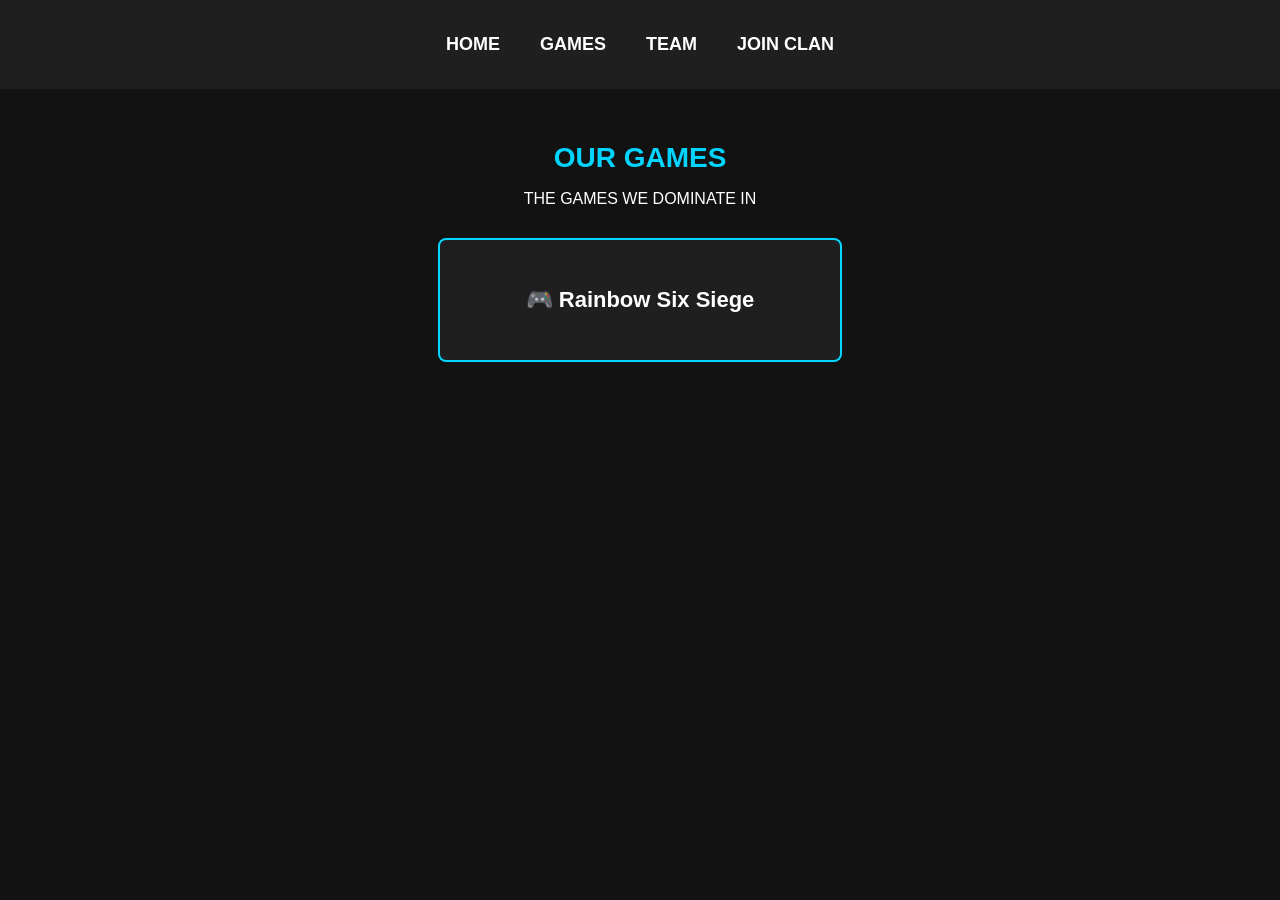
==== games.html @ a0bbfb3c "Update games.html" ====
<!DOCTYPE html>
<html lang="nl">
<head>
    <meta charset="UTF-8">
    <meta name="viewport" content="width=device-width, initial-scale=1.0">
    <title>Our Games | Clan Vexorian</title>
    <link rel="stylesheet" href="style.css?v=8">
</head>
<body>

    <header>
        <nav class="navbar">
            <a href="index.html">HOME</a>
            <a href="games.html">GAMES</a>
            <a href="team.html">TEAM</a>
            <a href="https://discord.gg/qqBVGJXH9" target="_blank" class="nav-join-btn">JOIN CLAN</a>
        </nav>
    </header>

    <section class="hero">
        <div class="content">
            <h1>OUR GAMES</h1>
            <p class="slogan">THE GAMES WE DOMINATE IN</p>

            <div class="games-list">
                <div class="game-card">
                    <p>🎮 Rainbow Six Siege</p>
                </div>
            </div>
        </div>
    </section>

</body>
</html>
---- style.css ----
/* ==========================================================================
   1. Algemene Stijlen & Basis
   ========================================================================== */
body {
    background-color: #121212;
    color: white;
    font-family: 'Segoe UI', Tahoma, Geneva, Verdana, sans-serif;
    margin: 0;
    text-align: center;
}

h1 {
    font-size: 28px;
    margin-bottom: 15px;
    color: #00d4ff;
}

/* ==========================================================================
   2. Navigatiebalk (Navbar)
   ========================================================================== */
.navbar {
    display: flex;
    justify-content: center;
    padding: 20px;
    background-color: #1f1f1f;
}

.navbar a {
    color: white;
    padding: 14px 20px;
    text-decoration: none;
    font-size: 18px;
    font-weight: bold;
    transition: 0.3s;
}

.navbar a:hover {
    color: #00d4ff;
}

/* ==========================================================================
   3. Hero Sectie & Bovenste Join Knop (met Logo)
   ========================================================================== */
.hero {
    padding: 30px 20px;
    display: flex;
    justify-content: center;
}

/* De opvallende bovenste knop met logo */
.top-join-btn {
    background-color: #00d4ff;
    color: #121212;
    padding: 12px 28px;
    text-decoration: none;
    font-weight: bold;
    border-radius: 8px;
    font-size: 22px;
    display: inline-flex;
    align-items: center;
    justify-content: center;
    gap: 12px;
    margin-bottom: 25px;
    transition: 0.3s ease;
    box-shadow: 0 4px 15px rgba(0, 212, 255, 0.4);
}

.top-join-btn:hover {
    background-color: #ffffff;
    transform: scale(1.05);
}

/* Afmetingen van het logo binnen de knop */
.btn-logo {
    width: 35px;
    height: 35px;
    object-fit: contain;
    border-radius: 50%; /* Maakt het logo subtiel rond */
}

/* ==========================================================================
   4. Startscherm Welkomstkaart
   ========================================================================== */
.r6s-card {
    background-color: #1f1f1f;
    border: 2px solid #00d4ff;
    border-radius: 12px;
    padding: 35px;
    max-width: 650px;
    width: 100%;
    text-align: left;
    box-shadow: 0 0 20px rgba(0, 212, 255, 0.25);
}

.r6s-description {
    font-size: 18px;
    line-height: 1.6;
    color: #dddddd;
}

.r6s-list {
    list-style: none;
    padding-left: 0;
    margin: 25px 0;
}

.r6s-list li {
    font-size: 18px;
    margin-bottom: 12px;
    font-weight: bold;
}

.r6s-callout {
    font-size: 20px;
    font-weight: bold;
    color: #ffffff;
    text-align: center;
    margin: 30px 0 20px 0;
}

.join-btn {
    background-color: #7289da; /* Discord Paars-Blauw */
    color: #ffffff;
    padding: 14px 28px;
    text-decoration: none;
    font-weight: bold;
    border-radius: 8px;
    font-size: 20px;
    display: block;
    width: fit-content;
    margin: 0 auto;
    transition: 0.3s ease;
}

.join-btn:hover {
    background-color: #5b6eae;
    transform: scale(1.05);
}

/* ==========================================================================
   5. Games & Team Pagina Structuur
   ========================================================================== */
.games-list, .team-list {
    display: flex;
    flex-direction: column;
    align-items: center;
    gap: 20px;
    margin-top: 30px;
}

.game-card, .team-card {
    background-color: #1f1f1f;
    padding: 25px 40px;
    border-radius: 8px;
    font-size: 22px;
    font-weight: bold;
    width: 320px;
    border: 2px solid #00d4ff;
    transition: 0.3s ease-in-out;
}

.game-card:hover, .team-card:hover {
    transform: scale(1.03);
}

/* Team Rollen & Kleuren */
.role-title {
    display: block;
    font-size: 14px;
    letter-spacing: 2px;
    margin-bottom: 10px;
}

.leader-card { border-color: #a020f0; }
.leader-card .role-title { color: #a020f0; }

.co-leader-card { border-color: #00d4ff; }
.co-leader-card .role-title { color: #00d4ff; }

.admin-card { border-color: #ff69b4; }
.admin-card .role-title { color: #ff69b4; }

.member-name {
    margin: 5px 0;
    font-size: 24px;
}
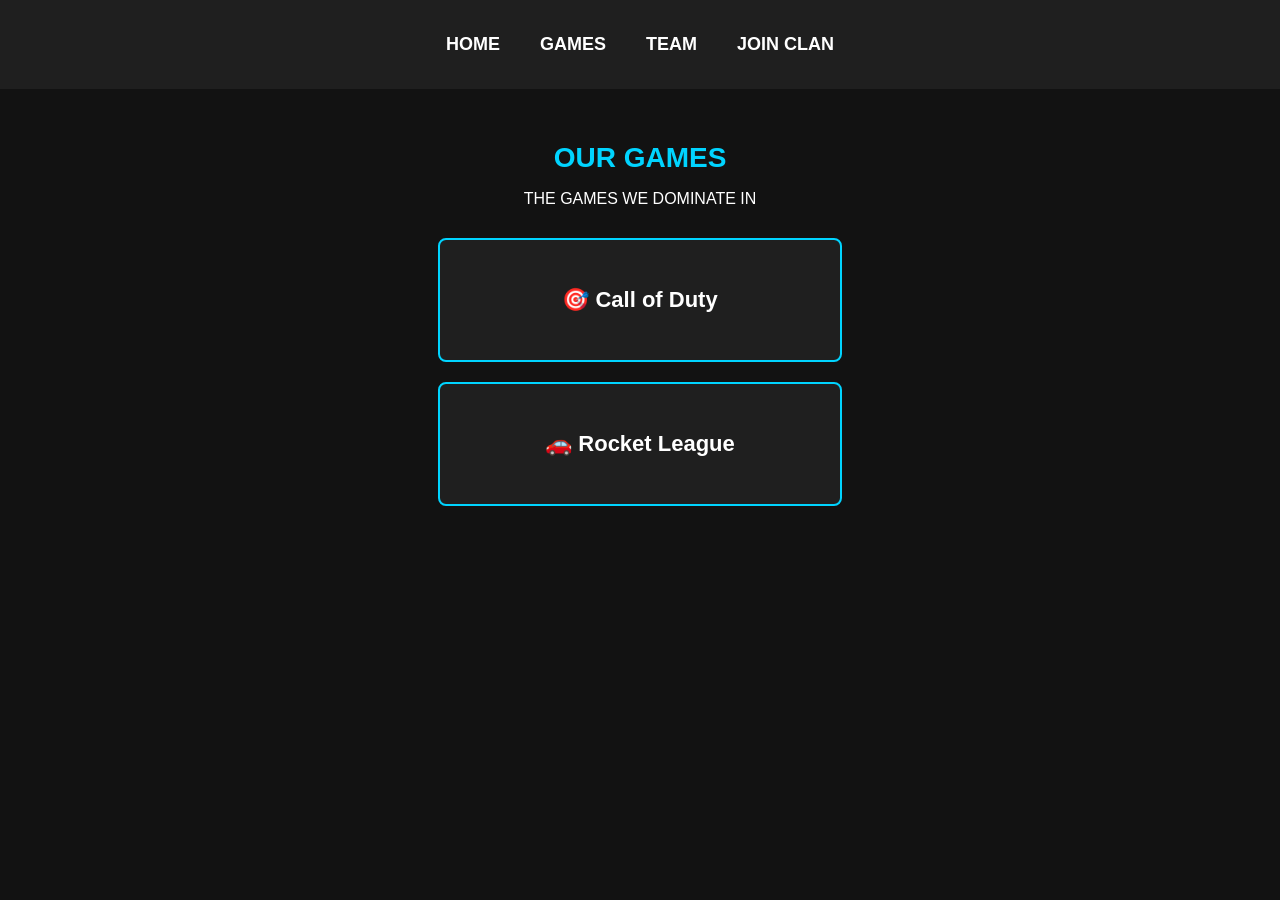
==== commit 3120ec55: "Update games.html" ====
--- a/games.html
+++ b/games.html
@@ -4,7 +4,7 @@
     <meta charset="UTF-8">
     <meta name="viewport" content="width=device-width, initial-scale=1.0">
     <title>Our Games | Clan Vexorian</title>
-    <link rel="stylesheet" href="style.css?v=8">
+    <link rel="stylesheet" href="style.css?v=9">
 </head>
 <body>
 
@@ -24,7 +24,10 @@
 
             <div class="games-list">
                 <div class="game-card">
-                    <p>🎮 Rainbow Six Siege</p>
+                    <p>🎯 Call of Duty</p>
+                </div>
+                <div class="game-card">
+                    <p>🚗 Rocket League</p>
                 </div>
             </div>
         </div>
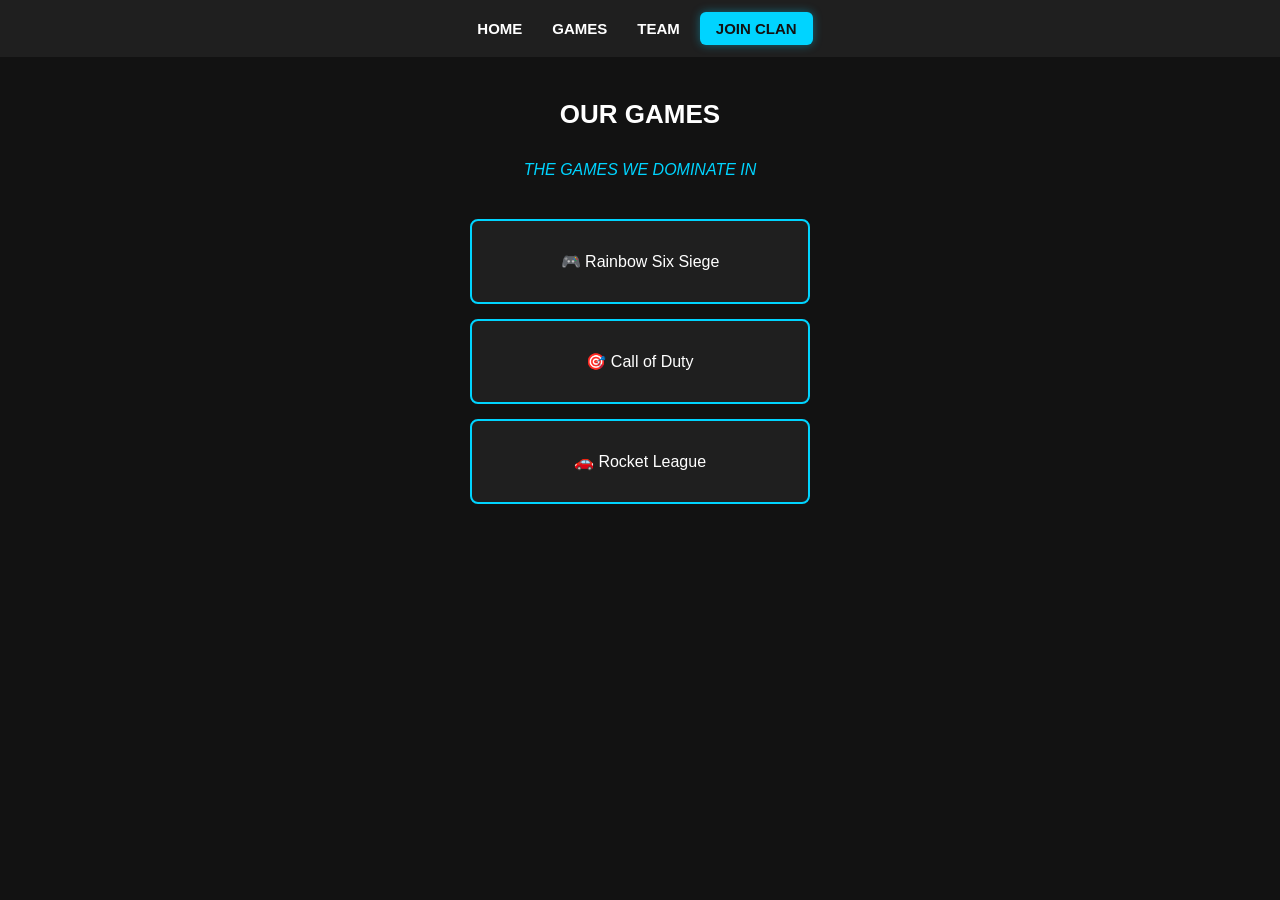
==== commit 2ed8f3a5: "Update games.html" ====
--- a/games.html
+++ b/games.html
@@ -2,9 +2,9 @@
 <html lang="nl">
 <head>
     <meta charset="UTF-8">
-    <meta name="viewport" content="width=device-width, initial-scale=1.0">
+    <meta name="viewport" content="width=device-width, initial-scale=1.0, maximum-scale=1.0, user-scalable=no">
     <title>Our Games | Clan Vexorian</title>
-    <link rel="stylesheet" href="style.css?v=9">
+    <link rel="stylesheet" href="style.css?v=12">
 </head>
 <body>
 
@@ -24,6 +24,9 @@
 
             <div class="games-list">
                 <div class="game-card">
+                    <p>🎮 Rainbow Six Siege</p>
+                </div>
+                <div class="game-card">
                     <p>🎯 Call of Duty</p>
                 </div>
                 <div class="game-card">
--- a/style.css
+++ b/style.css
@@ -1,18 +1,34 @@
 /* ==========================================================================
-   1. Algemene Stijlen & Basis
-   ========================================================================== */
-body {
+   1. Algemene Reset & Mobiele Bescherming
+   ========================================================================== */
+*, *::before, *::after {
+    box-sizing: border-box; /* Zorgt dat padding de elementen niet breder maakt */
+}
+
+html, body {
+    margin: 0;
+    padding: 0;
+    width: 100%;
+    max-width: 100%;
+    overflow-x: hidden; /* Voorkomt absoluut dat je naar rechts kunt schuiven */
     background-color: #121212;
     color: white;
     font-family: 'Segoe UI', Tahoma, Geneva, Verdana, sans-serif;
-    margin: 0;
     text-align: center;
 }
 
 h1 {
-    font-size: 28px;
+    font-size: 26px;
     margin-bottom: 15px;
+    color: #ffffff;
+    word-wrap: break-word;
+}
+
+.slogan {
+    font-size: 16px;
     color: #00d4ff;
+    font-style: italic;
+    margin-bottom: 25px;
 }
 
 /* ==========================================================================
@@ -21,15 +37,19 @@
 .navbar {
     display: flex;
     justify-content: center;
-    padding: 20px;
+    align-items: center;
+    padding: 12px 10px;
     background-color: #1f1f1f;
+    gap: 10px;
+    width: 100%;
+    flex-wrap: wrap; /* Zorgt dat knoppen meebewegen naar een nieuwe regel */
 }
 
 .navbar a {
     color: white;
-    padding: 14px 20px;
+    padding: 8px 10px;
     text-decoration: none;
-    font-size: 18px;
+    font-size: 15px;
     font-weight: bold;
     transition: 0.3s;
 }
@@ -38,139 +58,113 @@
     color: #00d4ff;
 }
 
-/* ==========================================================================
-   3. Hero Sectie & Bovenste Join Knop (met Logo)
-   ========================================================================== */
-.hero {
-    padding: 30px 20px;
-    display: flex;
-    justify-content: center;
-}
-
-/* De opvallende bovenste knop met logo */
-.top-join-btn {
+/* Specifieke stijl voor de JOIN CLAN knop */
+.navbar .nav-join-btn {
     background-color: #00d4ff;
     color: #121212;
-    padding: 12px 28px;
-    text-decoration: none;
-    font-weight: bold;
-    border-radius: 8px;
-    font-size: 22px;
-    display: inline-flex;
+    border-radius: 6px;
+    padding: 8px 16px;
+    box-shadow: 0 0 10px rgba(0, 212, 255, 0.4);
+    white-space: nowrap;
+}
+
+.navbar .nav-join-btn:hover {
+    background-color: #ffffff;
+    color: #121212;
+}
+
+/* ==========================================================================
+   3. Inhoud & Kaarten
+   ========================================================================== */
+.hero {
+    padding: 20px 10px;
+    display: flex;
+    justify-content: center;
+    width: 100%;
+}
+
+.content {
+    width: 100%;
+    max-width: 600px;
+    display: flex;
+    flex-direction: column;
     align-items: center;
-    justify-content: center;
-    gap: 12px;
-    margin-bottom: 25px;
-    transition: 0.3s ease;
-    box-shadow: 0 4px 15px rgba(0, 212, 255, 0.4);
-}
-
-.top-join-btn:hover {
-    background-color: #ffffff;
-    transform: scale(1.05);
-}
-
-/* Afmetingen van het logo binnen de knop */
-.btn-logo {
-    width: 35px;
-    height: 35px;
-    object-fit: contain;
-    border-radius: 50%; /* Maakt het logo subtiel rond */
-}
-
-/* ==========================================================================
-   4. Startscherm Welkomstkaart
-   ========================================================================== */
+    padding: 0 10px;
+}
+
 .r6s-card {
     background-color: #1f1f1f;
     border: 2px solid #00d4ff;
     border-radius: 12px;
-    padding: 35px;
-    max-width: 650px;
+    padding: 20px;
     width: 100%;
     text-align: left;
     box-shadow: 0 0 20px rgba(0, 212, 255, 0.25);
 }
 
+.r6s-card h1 {
+    color: #00d4ff;
+    text-align: center;
+    font-size: 20px;
+}
+
 .r6s-description {
-    font-size: 18px;
-    line-height: 1.6;
+    font-size: 15px;
+    line-height: 1.5;
     color: #dddddd;
 }
 
 .r6s-list {
     list-style: none;
     padding-left: 0;
-    margin: 25px 0;
+    margin: 20px 0;
 }
 
 .r6s-list li {
-    font-size: 18px;
-    margin-bottom: 12px;
+    font-size: 15px;
+    margin-bottom: 10px;
     font-weight: bold;
 }
 
 .r6s-callout {
-    font-size: 20px;
+    font-size: 16px;
     font-weight: bold;
     color: #ffffff;
     text-align: center;
-    margin: 30px 0 20px 0;
-}
-
-.join-btn {
-    background-color: #7289da; /* Discord Paars-Blauw */
-    color: #ffffff;
-    padding: 14px 28px;
-    text-decoration: none;
-    font-weight: bold;
-    border-radius: 8px;
-    font-size: 20px;
-    display: block;
-    width: fit-content;
-    margin: 0 auto;
-    transition: 0.3s ease;
-}
-
-.join-btn:hover {
-    background-color: #5b6eae;
-    transform: scale(1.05);
-}
-
-/* ==========================================================================
-   5. Games & Team Pagina Structuur
+    margin-top: 20px;
+}
+
+/* ==========================================================================
+   4. Games & Team Lijsten
    ========================================================================== */
 .games-list, .team-list {
     display: flex;
     flex-direction: column;
     align-items: center;
-    gap: 20px;
-    margin-top: 30px;
+    gap: 15px;
+    width: 100%;
+    margin-top: 15px;
 }
 
 .game-card, .team-card {
     background-color: #1f1f1f;
-    padding: 25px 40px;
+    padding: 15px 15px;
     border-radius: 8px;
-    font-size: 22px;
-    font-weight: bold;
-    width: 320px;
+    width: 100%;
+    max-width: 340px;
     border: 2px solid #00d4ff;
     transition: 0.3s ease-in-out;
 }
 
-.game-card:hover, .team-card:hover {
-    transform: scale(1.03);
-}
-
-/* Team Rollen & Kleuren */
 .role-title {
     display: block;
-    font-size: 14px;
+    font-size: 13px;
     letter-spacing: 2px;
-    margin-bottom: 10px;
-}
-
+    font-weight: bold;
+    margin-bottom: 6px;
+}
+
+/* Specifieke rollen op teampagina */
 .leader-card { border-color: #a020f0; }
 .leader-card .role-title { color: #a020f0; }
 
@@ -182,5 +176,32 @@
 
 .member-name {
     margin: 5px 0;
-    font-size: 24px;
-}
+    font-size: 18px;
+    font-weight: bold;
+}
+
+/* ==========================================================================
+   5. Mobiele Schermen (Telefoons)
+   ========================================================================== */
+@media screen and (max-width: 480px) {
+    .navbar {
+        gap: 8px;
+        padding: 10px 5px;
+    }
+
+    .navbar a {
+        font-size: 14px;
+        padding: 6px 8px;
+    }
+
+    /* Zet de JOIN CLAN knop op mobiel netjes onder de overige links */
+    .navbar .nav-join-btn {
+        width: 90%;
+        margin-top: 4px;
+        text-align: center;
+    }
+
+    h1 {
+        font-size: 22px;
+    }
+}
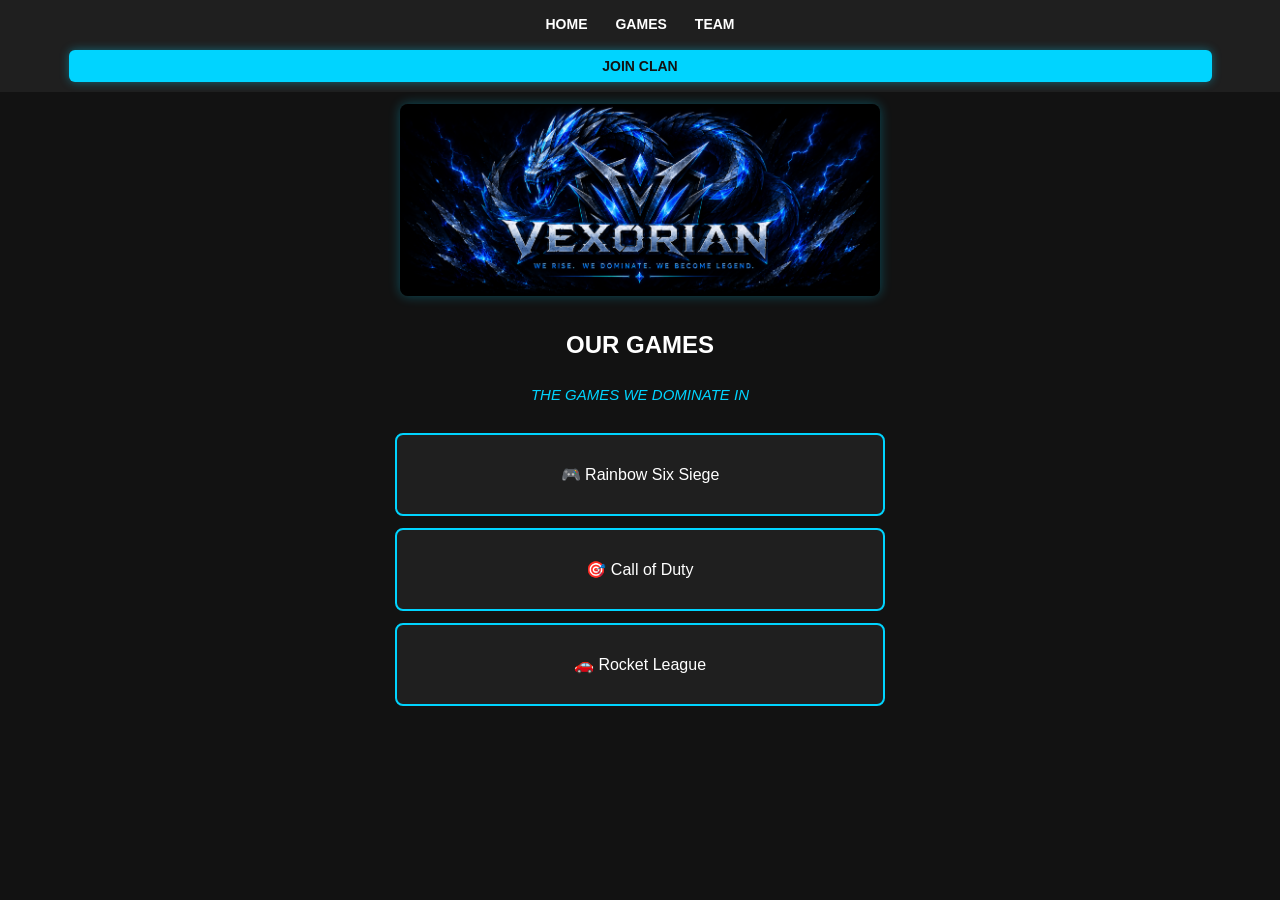
==== commit 0cb69924: "Update games.html" ====
--- a/games.html
+++ b/games.html
@@ -4,7 +4,7 @@
     <meta charset="UTF-8">
     <meta name="viewport" content="width=device-width, initial-scale=1.0, maximum-scale=1.0, user-scalable=no">
     <title>Our Games | Clan Vexorian</title>
-    <link rel="stylesheet" href="style.css?v=12">
+    <link rel="stylesheet" href="style.css?v=14">
 </head>
 <body>
 
@@ -16,6 +16,10 @@
             <a href="https://discord.gg/qqBVGJXH9" target="_blank" class="nav-join-btn">JOIN CLAN</a>
         </nav>
     </header>
+
+    <div class="banner-container">
+        <img src="banner.png" alt="Clan Vexorian Banner" class="clan-banner">
+    </div>
 
     <section class="hero">
         <div class="content">
--- a/style.css
+++ b/style.css
@@ -1,55 +1,55 @@
 /* ==========================================================================
-   1. Algemene Reset & Mobiele Bescherming
+   1. Strikte Mobiele Reset (Voorkomt horizontaal schuiven)
    ========================================================================== */
 *, *::before, *::after {
-    box-sizing: border-box; /* Zorgt dat padding de elementen niet breder maakt */
+    box-sizing: border-box;
 }
 
 html, body {
     margin: 0;
     padding: 0;
-    width: 100%;
+    width: 100vw;
     max-width: 100%;
-    overflow-x: hidden; /* Voorkomt absoluut dat je naar rechts kunt schuiven */
+    overflow-x: hidden; /* Blokkeert horizontaal schuiven volledig */
     background-color: #121212;
-    color: white;
+    color: #ffffff;
     font-family: 'Segoe UI', Tahoma, Geneva, Verdana, sans-serif;
     text-align: center;
 }
 
 h1 {
-    font-size: 26px;
-    margin-bottom: 15px;
+    font-size: 24px;
+    margin-bottom: 12px;
     color: #ffffff;
     word-wrap: break-word;
 }
 
 .slogan {
-    font-size: 16px;
+    font-size: 15px;
     color: #00d4ff;
     font-style: italic;
-    margin-bottom: 25px;
+    margin-bottom: 20px;
 }
 
 /* ==========================================================================
-   2. Navigatiebalk (Navbar)
+   2. Navigatiebalk
    ========================================================================== */
 .navbar {
     display: flex;
     justify-content: center;
     align-items: center;
-    padding: 12px 10px;
+    padding: 10px 5px;
     background-color: #1f1f1f;
-    gap: 10px;
+    gap: 8px;
     width: 100%;
-    flex-wrap: wrap; /* Zorgt dat knoppen meebewegen naar een nieuwe regel */
+    flex-wrap: wrap;
 }
 
 .navbar a {
     color: white;
-    padding: 8px 10px;
+    padding: 6px 10px;
     text-decoration: none;
-    font-size: 15px;
+    font-size: 14px;
     font-weight: bold;
     transition: 0.3s;
 }
@@ -58,14 +58,15 @@
     color: #00d4ff;
 }
 
-/* Specifieke stijl voor de JOIN CLAN knop */
 .navbar .nav-join-btn {
     background-color: #00d4ff;
     color: #121212;
     border-radius: 6px;
     padding: 8px 16px;
+    width: 90%; /* Zorgt dat de knop op mobiel een mooie eigen regel krijgt */
+    margin-top: 4px;
+    display: block;
     box-shadow: 0 0 10px rgba(0, 212, 255, 0.4);
-    white-space: nowrap;
 }
 
 .navbar .nav-join-btn:hover {
@@ -74,42 +75,60 @@
 }
 
 /* ==========================================================================
-   3. Inhoud & Kaarten
+   3. Banner Sectie
+   ========================================================================== */
+.banner-container {
+    width: 100%;
+    max-width: 500px;
+    margin: 12px auto 5px auto;
+    padding: 0 10px;
+}
+
+.clan-banner {
+    width: 100%;
+    height: auto; /* Zorgt dat de afbeelding nooit vervormt */
+    border-radius: 8px;
+    box-shadow: 0 0 12px rgba(0, 212, 255, 0.3);
+    display: block;
+}
+
+/* ==========================================================================
+   4. Inhoud & Kaarten
    ========================================================================== */
 .hero {
-    padding: 20px 10px;
+    padding: 10px;
+    width: 100%;
     display: flex;
     justify-content: center;
-    width: 100%;
 }
 
 .content {
     width: 100%;
-    max-width: 600px;
+    max-width: 500px;
     display: flex;
     flex-direction: column;
     align-items: center;
-    padding: 0 10px;
+    padding: 0 5px;
 }
 
 .r6s-card {
     background-color: #1f1f1f;
     border: 2px solid #00d4ff;
-    border-radius: 12px;
-    padding: 20px;
+    border-radius: 10px;
+    padding: 16px;
     width: 100%;
     text-align: left;
-    box-shadow: 0 0 20px rgba(0, 212, 255, 0.25);
+    box-shadow: 0 0 15px rgba(0, 212, 255, 0.2);
 }
 
 .r6s-card h1 {
     color: #00d4ff;
     text-align: center;
-    font-size: 20px;
+    font-size: 19px;
 }
 
 .r6s-description {
-    font-size: 15px;
+    font-size: 14px;
     line-height: 1.5;
     color: #dddddd;
 }
@@ -117,54 +136,51 @@
 .r6s-list {
     list-style: none;
     padding-left: 0;
-    margin: 20px 0;
+    margin: 15px 0;
 }
 
 .r6s-list li {
-    font-size: 15px;
-    margin-bottom: 10px;
+    font-size: 14px;
+    margin-bottom: 8px;
     font-weight: bold;
 }
 
 .r6s-callout {
-    font-size: 16px;
+    font-size: 15px;
     font-weight: bold;
     color: #ffffff;
     text-align: center;
-    margin-top: 20px;
+    margin-top: 15px;
 }
 
 /* ==========================================================================
-   4. Games & Team Lijsten
+   5. Games & Team Lijsten
    ========================================================================== */
 .games-list, .team-list {
     display: flex;
     flex-direction: column;
     align-items: center;
-    gap: 15px;
+    gap: 12px;
     width: 100%;
-    margin-top: 15px;
+    margin-top: 10px;
 }
 
 .game-card, .team-card {
     background-color: #1f1f1f;
-    padding: 15px 15px;
+    padding: 14px;
     border-radius: 8px;
     width: 100%;
-    max-width: 340px;
     border: 2px solid #00d4ff;
-    transition: 0.3s ease-in-out;
 }
 
 .role-title {
     display: block;
-    font-size: 13px;
+    font-size: 12px;
     letter-spacing: 2px;
     font-weight: bold;
-    margin-bottom: 6px;
+    margin-bottom: 4px;
 }
 
-/* Specifieke rollen op teampagina */
 .leader-card { border-color: #a020f0; }
 .leader-card .role-title { color: #a020f0; }
 
@@ -175,33 +191,7 @@
 .admin-card .role-title { color: #ff69b4; }
 
 .member-name {
-    margin: 5px 0;
-    font-size: 18px;
+    margin: 4px 0;
+    font-size: 17px;
     font-weight: bold;
 }
-
-/* ==========================================================================
-   5. Mobiele Schermen (Telefoons)
-   ========================================================================== */
-@media screen and (max-width: 480px) {
-    .navbar {
-        gap: 8px;
-        padding: 10px 5px;
-    }
-
-    .navbar a {
-        font-size: 14px;
-        padding: 6px 8px;
-    }
-
-    /* Zet de JOIN CLAN knop op mobiel netjes onder de overige links */
-    .navbar .nav-join-btn {
-        width: 90%;
-        margin-top: 4px;
-        text-align: center;
-    }
-
-    h1 {
-        font-size: 22px;
-    }
-}
